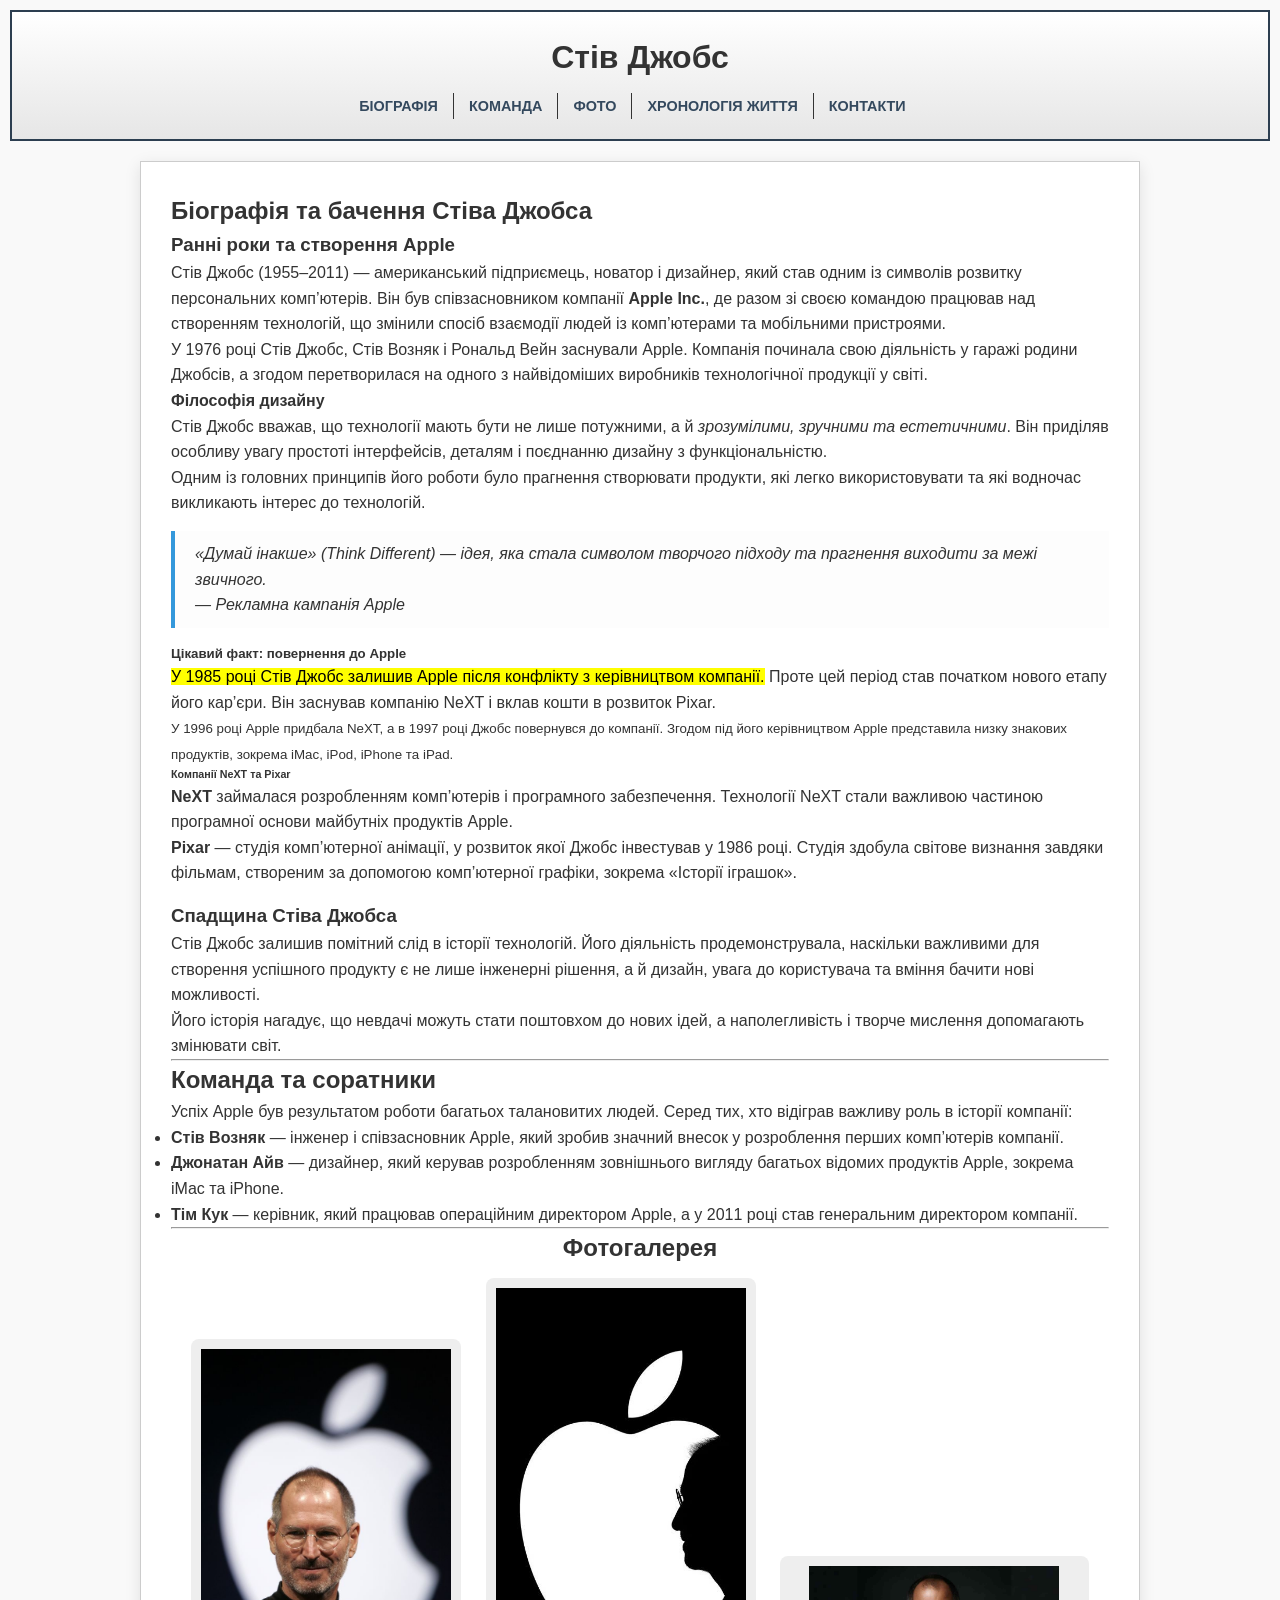
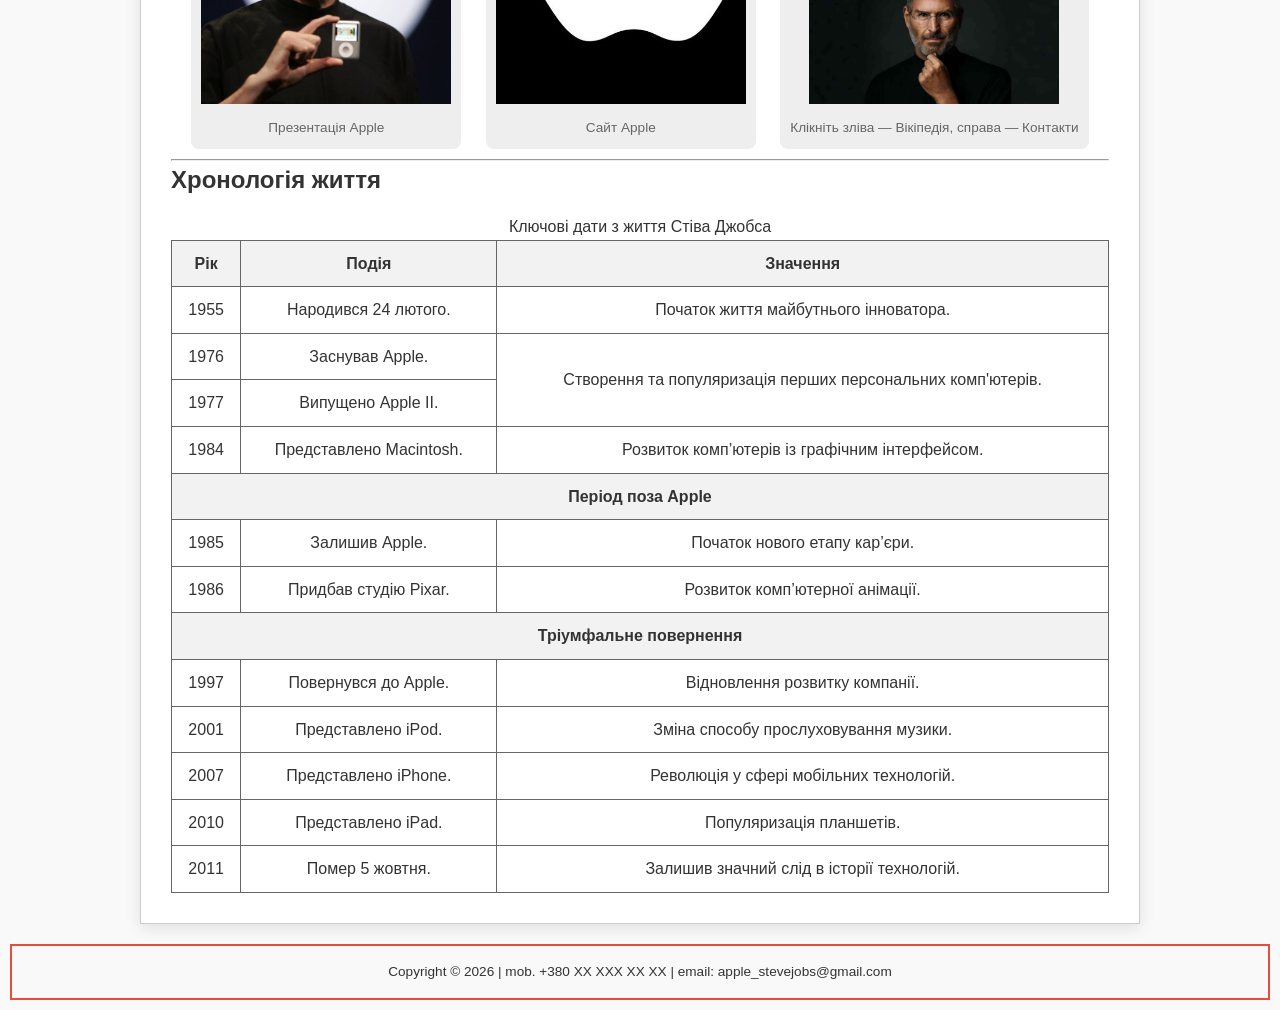
==== index.html @ e7955c0b "Перший коміт файлів ЛР1" ====
<!DOCTYPE html>
<html lang="uk">
<head>
    <meta charset="UTF-8">
    <meta name="viewport" content="width=device-width, initial-scale=1.0">
    <meta name="description" content="Біографія та досягнення видатного новатора Стіва Джобса.">
    <title>Стів Джобс — Видатна особистість</title>
    <link rel="stylesheet" href="css/styles.css">
</head>
<body>
    <header>
        <h1>Стів Джобс</h1>
        <nav>
            <ul>
                <li><a href="#bio">Біографія</a></li>
                <li><a href="#team">Команда</a></li>
                <li><a href="#photo">Фото</a></li>
                <li><a href="#awards">Хронологія життя</a></li>
                <li><a href="contact.html">Контакти</a></li>
            </ul>
        </nav>
    </header>

    <main>
        <section id="bio">
            <h2>Біографія та бачення Стіва Джобса</h2>
            <article>
                <h3>Ранні роки та створення Apple</h3>
                <p>Стів Джобс (1955–2011) — американський підприємець, новатор і дизайнер, який став одним із символів розвитку персональних комп’ютерів. Він був співзасновником компанії <strong>Apple Inc.</strong>, де разом зі своєю командою працював над створенням технологій, що змінили спосіб взаємодії людей із комп’ютерами та мобільними пристроями.</p>
                <p>У 1976 році Стів Джобс, Стів Возняк і Рональд Вейн заснували Apple. Компанія починала свою діяльність у гаражі родини Джобсів, а згодом перетворилася на одного з найвідоміших виробників технологічної продукції у світі.</p>
                
                <h4>Філософія дизайну</h4>
                <p>Стів Джобс вважав, що технології мають бути не лише потужними, а й <em>зрозумілими, зручними та естетичними</em>. Він приділяв особливу увагу простоті інтерфейсів, деталям і поєднанню дизайну з функціональністю.</p>
                <p>Одним із головних принципів його роботи було прагнення створювати продукти, які легко використовувати та які водночас викликають інтерес до технологій.</p>
                
                <blockquote cite="https://uk.wikipedia.org/wiki/Стів_Джобс">
                    <p>«Думай інакше» (Think Different) — ідея, яка стала символом творчого підходу та прагнення виходити за межі звичного.</p>
                    <cite>— Рекламна кампанія Apple</cite>
                </blockquote>
                
                <h5>Цікавий факт: повернення до Apple</h5>
                <p><mark>У 1985 році Стів Джобс залишив Apple після конфлікту з керівництвом компанії.</mark> Проте цей період став початком нового етапу його кар’єри. Він заснував компанію NeXT і вклав кошти в розвиток Pixar.</p>
                
                <p><small>У 1996 році Apple придбала NeXT, а в 1997 році Джобс повернувся до компанії. Згодом під його керівництвом Apple представила низку знакових продуктів, зокрема iMac, iPod, iPhone та iPad.</small></p>
                
                <h6>Компанії NeXT та Pixar</h6>
                <p><strong>NeXT</strong> займалася розробленням комп’ютерів і програмного забезпечення. Технології NeXT стали важливою частиною програмної основи майбутніх продуктів Apple.</p>
                <p><strong>Pixar</strong> — студія комп’ютерної анімації, у розвиток якої Джобс інвестував у 1986 році. Студія здобула світове визнання завдяки фільмам, створеним за допомогою комп’ютерної графіки, зокрема «Історії іграшок».</p>

                <h3 style="margin-top: 15px;">Спадщина Стіва Джобса</h3>
                <p>Стів Джобс залишив помітний слід в історії технологій. Його діяльність продемонструвала, наскільки важливими для створення успішного продукту є не лише інженерні рішення, а й дизайн, увага до користувача та вміння бачити нові можливості.</p>
                <p>Його історія нагадує, що невдачі можуть стати поштовхом до нових ідей, а наполегливість і творче мислення допомагають змінювати світ.</p>
            </article>
        </section>

        <hr>

        <section id="team">
            <h2>Команда та соратники</h2>
            <aside>
                <p>Успіх Apple був результатом роботи багатьох талановитих людей. Серед тих, хто відіграв важливу роль в історії компанії:</p>
                <ul>
                    <li><strong>Стів Возняк</strong> — інженер і співзасновник Apple, який зробив значний внесок у розроблення перших комп’ютерів компанії.</li>
                    <li><strong>Джонатан Айв</strong> — дизайнер, який керував розробленням зовнішнього вигляду багатьох відомих продуктів Apple, зокрема iMac та iPhone.</li>
                    <li><strong>Тім Кук</strong> — керівник, який працював операційним директором Apple, а у 2011 році став генеральним директором компанії.</li>
                </ul>
            </aside>
        </section>

        <hr>

        <section id="photo">
            <h2>Фотогалерея</h2>
            <figure>
                <img src="images/jobs1.jpg" alt="Стів Джобс презентує iPhone" width="250">
                <figcaption>Презентація Apple</figcaption>
            </figure>
            
            <figure>
                <a href="https://www.apple.com" target="_blank" rel="noopener">
                    <img src="images/jobs2.jpg" alt="Логотип компанії Apple" width="250">
                </a>
                <figcaption>Сайт Apple</figcaption>
            </figure>

            <figure>
                <img src="images/jobs3.jpg" alt="Macintosh" width="250" usemap="#macmap">
                <map name="macmap">
                    <area shape="rect" coords="0,0,125,250" href="https://uk.wikipedia.org/wiki/Стів_Джобс" target="_blank" alt="Біографія на Вікіпедії">
                    <area shape="rect" coords="125,0,250,250" href="contact.html" alt="Перейти до контактів">
                </map>
                <figcaption>Клікніть зліва — Вікіпедія, справа — Контакти</figcaption>
            </figure>
        </section>

        <hr>

        <section id="awards">
            <h2>Хронологія життя</h2>
            <table border="1">
                <caption>Ключові дати з життя Стіва Джобса</caption>
                <thead>
                    <tr>
                        <th>Рік</th>
                        <th>Подія</th>
                        <th>Значення</th>
                    </tr>
                </thead>
                <tbody>
                    <tr>
                        <td>1955</td>
                        <td>Народився 24 лютого.</td>
                        <td>Початок життя майбутнього інноватора.</td>
                    </tr>
                    <tr>
                        <td>1976</td>
                        <td>Заснував Apple.</td>
                        <td rowspan="2">Створення та популяризація перших персональних комп'ютерів.</td>
                    </tr>
                    <tr>
                        <td>1977</td>
                        <td>Випущено Apple II.</td>
                    </tr>
                    <tr>
                        <td>1984</td>
                        <td>Представлено Macintosh.</td>
                        <td>Розвиток комп’ютерів із графічним інтерфейсом.</td>
                    </tr>
                    <tr>
                        <td colspan="3" style="text-align:center; background-color:#f2f2f2;"><strong>Період поза Apple</strong></td>
                    </tr>
                    <tr>
                        <td>1985</td>
                        <td>Залишив Apple.</td>
                        <td>Початок нового етапу кар’єри.</td>
                    </tr>
                    <tr>
                        <td>1986</td>
                        <td>Придбав студію Pixar.</td>
                        <td>Розвиток комп’ютерної анімації.</td>
                    </tr>
                    <tr>
                        <td colspan="3" style="text-align:center; background-color:#f2f2f2;"><strong>Тріумфальне повернення</strong></td>
                    </tr>
                    <tr>
                        <td>1997</td>
                        <td>Повернувся до Apple.</td>
                        <td>Відновлення розвитку компанії.</td>
                    </tr>
                    <tr>
                        <td>2001</td>
                        <td>Представлено iPod.</td>
                        <td>Зміна способу прослуховування музики.</td>
                    </tr>
                    <tr>
                        <td>2007</td>
                        <td>Представлено iPhone.</td>
                        <td>Революція у сфері мобільних технологій.</td>
                    </tr>
                    <tr>
                        <td>2010</td>
                        <td>Представлено iPad.</td>
                        <td>Популяризація планшетів.</td>
                    </tr>
                    <tr>
                        <td>2011</td>
                        <td>Помер 5 жовтня.</td>
                        <td>Залишив значний слід в історії технологій.</td>
                    </tr>
                </tbody>
            </table>
        </section>
    </main>

    <footer>
        <p>Copyright &copy; 2026 | mob. +380 XX XXX XX XX | email: apple_stevejobs@gmail.com</p>
    </footer>
</body>
</html>
---- css/styles.css ----
* {
    margin: 0;
    padding: 0;
    box-sizing: border-box; 
}

body {
    font-family: Arial, sans-serif;
    line-height: 1.6;
    background-color: #f9f9f9;
    color: #333;
}

main {
    max-width: 1000px;
    margin: 20px auto;
    background: #fff;
    padding: 30px;
    border: 1px solid #ccc;
    box-shadow: 0 4px 15px rgba(0, 0, 0, 0.1);
}

header {
    text-align: center;
    padding: 20px;
    background: linear-gradient(to bottom, #ffffff, #e6e6e6);
    border: 2px solid #2c3e50;
    margin: 10px;
}

nav ul {
    list-style: none;
    display: flex;
    justify-content: center;
    gap: 15px;
    margin-top: 10px;
}

nav ul li {
    border-right: 1px solid #333;
    padding-right: 15px;
}

nav ul li:last-child {
    border-right: none;
}

nav a {
    text-decoration: none;
    color: #34495e;
    font-weight: bold;
    text-transform: uppercase;
    font-size: 0.9em;
}

nav a:hover {
    color: #E72E2E;
}

blockquote {
    border-left: 4px solid #3498db;
    padding: 10px 20px;
    margin: 15px 0;
    background: #fdfdfd;
    font-style: italic;
}

#photo {
    text-align: center;
}

figure {
    display: inline-block;
    margin: 10px;
    background: #eee;
    padding: 10px;
    border-radius: 8px; 
}

figcaption {
    font-size: 0.85em;
    color: #666;
    margin-top: 5px;
}

table {
    width: 100%;
    border-collapse: collapse;
    margin-top: 15px;
}

th, td {
    border: 1px solid #666;
    padding: 10px;
    text-align: center;
}

th {
    background-color: #f2f2f2;
}

footer {
    text-align: center;
    padding: 15px;
    margin: 10px;
    border: 2px solid #e74c3c;
    font-size: 0.85em;
}

.sticky-menu {
    position: sticky;
    top: 0;
    background: #8dfead;
    padding: 15px;
    z-index: 1000;
    box-shadow: 0 2px 5px rgba(0,0,0,0.1);
}

.float-container {
    border: 1px dashed #333;
    padding: 15px;
    margin-bottom: 30px;
    overflow: hidden; 
}

.float-left {
    float: left;
    margin: 0 15px 15px 0;
}

.float-right {
    float: right;
    margin: 0 0 15px 15px;
}

.float-none {
    clear: both;
    display: block;
    margin: 20px auto;
}

.position-container {
    position: relative;
    height: 300px;
    background: #fafafa;
    border: 1px solid #ccc;
    margin-bottom: 30px;
}

.layered-box {
    width: 150px;
    height: 150px;
    position: absolute;
    border-radius: 10px;
    border: 2px solid #333;
}

.box-bottom {
    background-color: #e72e2e;
    top: 20px;
    right: 120px;
    z-index: 1;
}

.box-middle {
    background-color: #3498db;
    top: 50px;
    right: 70px;
    z-index: 2;
}

.box-top {
    background-color: #f39c12;
    top: 80px;
    right: 20px;
    z-index: 3;
    padding: 10px;
    font-size: 14px;
    text-align: center;
    font-weight: bold;
}

.form-wrapper {
    padding: 25px;
    margin-bottom: 30px;
    border: 1px dashed #666;
    border-radius: 8px;
}

.reg-form { 
    background-color: #e9ceff; 
} 

.login-form { 
    background-color: #a8e3ed; 
    width: 60%;
    margin: 0 auto 30px auto; 
}

.feedback-form { 
    background-color: #ffcaca; 
} 

.form-group {
    margin-bottom: 15px;
}

.form-group label {
    display: block;
    margin-bottom: 5px;
    font-weight: bold;
}

input[type="text"], 
input[type="email"], 
input[type="password"], 
input[type="number"], 
input[type="date"], 
input[type="tel"], 
input[type="url"], 
select, 
textarea {
    width: 100%;
    padding: 10px;
    border: 2px solid #ccc;
    border-radius: 5px;
    transition: all 0.3s ease;
}

input:focus, select:focus, textarea:focus {
    outline: none;
    border-color: #7bdbb3;
    box-shadow: 0 0 8px rgba(52, 152, 219, 0.5);
    transform: scale(1.02); 
}

input:not(:placeholder-shown):valid {
    border-left: 5px solid #2ecc71; 
}

input:not(:placeholder-shown):invalid {
    border-left: 5px solid #e74c3c; 
}

.inline-group {
    display: flex;
    align-items: center;
    gap: 10px;
}

.inline-label {
    font-weight: normal !important;
    margin-bottom: 0 !important;
}

.form-actions {
    margin-top: 20px;
}

.form-actions.center {
    text-align: center;
}

button {
    background: linear-gradient(to bottom, #ffffff, #e0e0e0);
    border: 1px solid #aaa;
    padding: 10px 20px;
    font-weight: bold;
    cursor: pointer;
    border-radius: 4px;
    box-shadow: 1px 1px 3px rgba(0,0,0,0.3);
    transition: background 0.2s;
}

button:hover {
    background: linear-gradient(to bottom, #f0f0f0, #d0d0d0);
}

button:active { 
    box-shadow: inset 2px 2px 5px rgba(0,0,0,0.4);
    transform: translateY(1px);
}

.flex-form {
    display: flex;
    gap: 20px;
}

.left-col { flex: 1; }
.right-col { flex: 1; }
.h-100 { height: 100%; display: flex; flex-direction: column; }
.h-100 textarea { flex-grow: 1; resize: none; min-height: 120px; }

.circles {
    display: flex;
    gap: 15px;
    margin-top: 10px;
}

.circle {
    width: 50px;
    height: 50px;
    border: 2px dashed #666;
    border-radius: 50%;
    display: inline-block;
}

.fixed-arrow {
    position: fixed;
    bottom: 20px;
    right: 20px;
    background: #3498db;
    color: #fff;
    font-size: 24px;
    text-decoration: none;
    padding: 15px;
    border-radius: 5px;
    box-shadow: 2px 2px 10px rgba(0,0,0,0.3);
    z-index: 1000;
}

.fixed-arrow:hover {
    background: #2980b9;
}
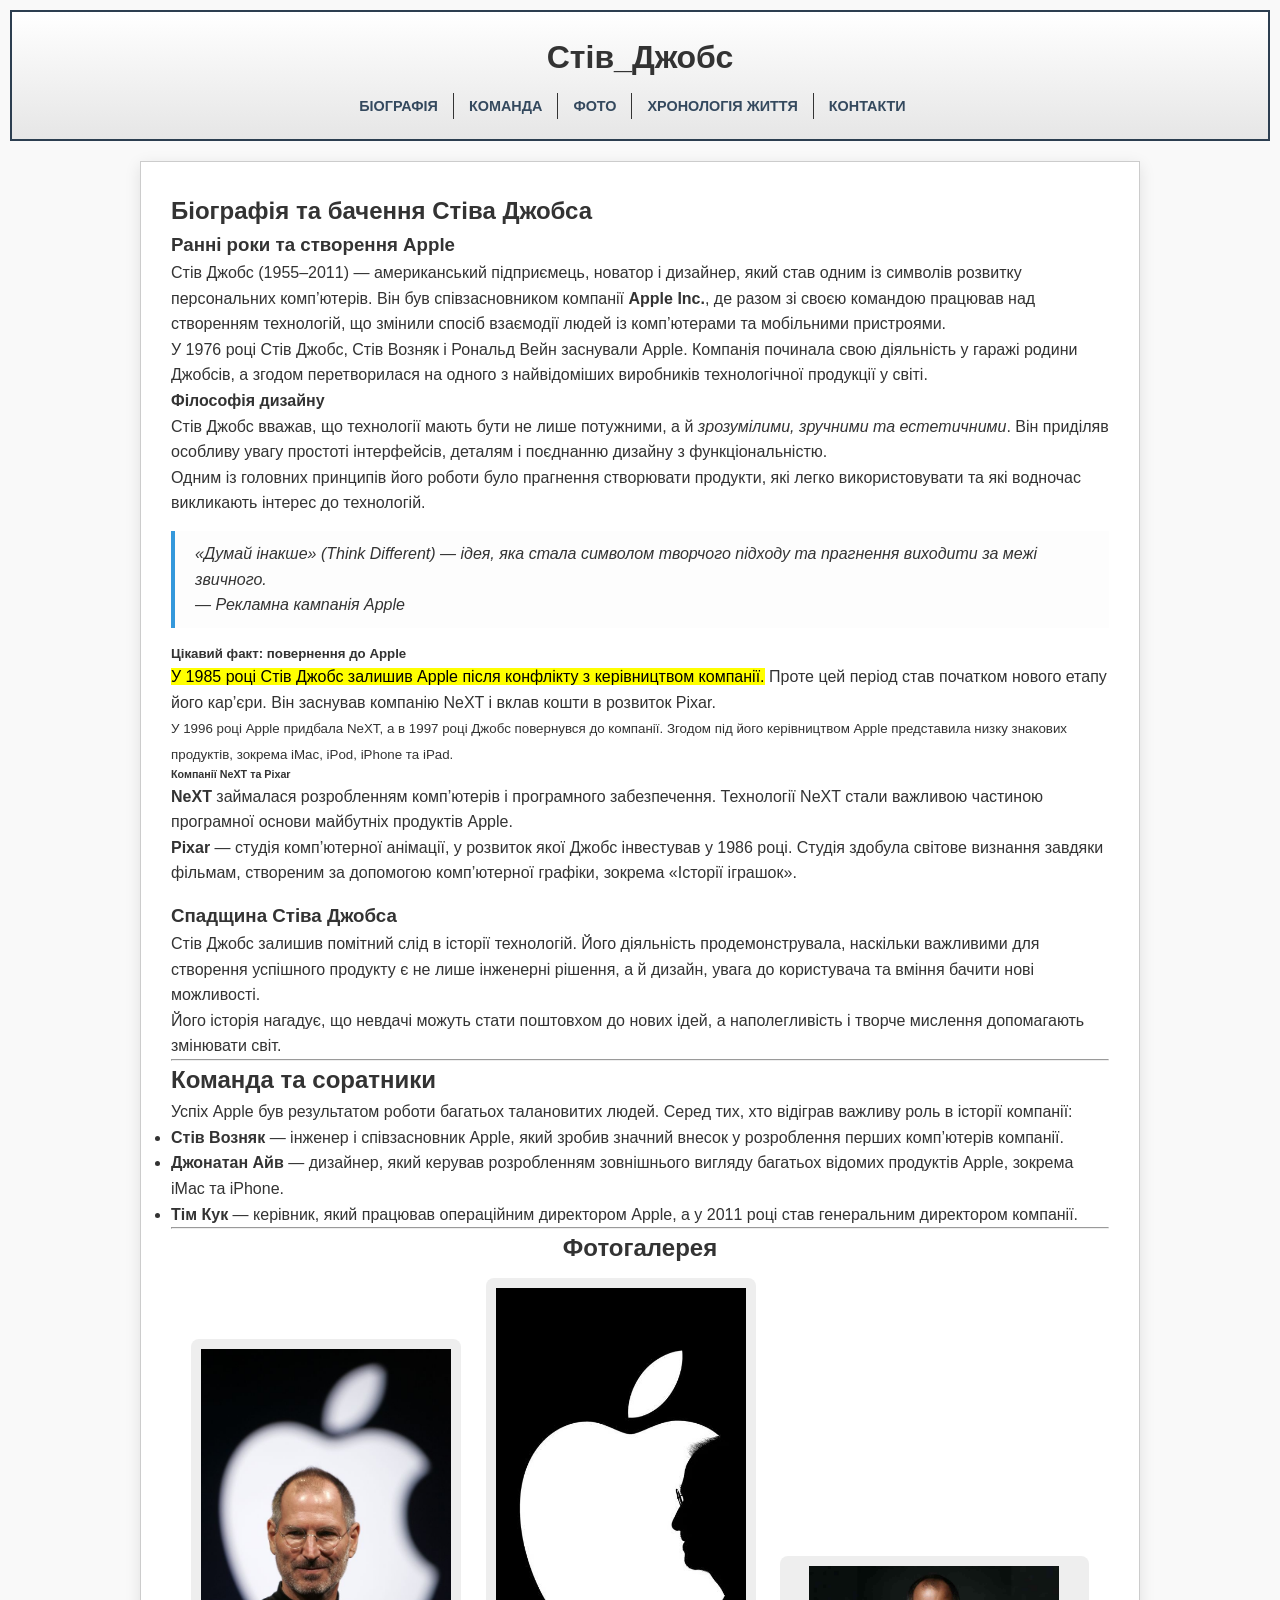
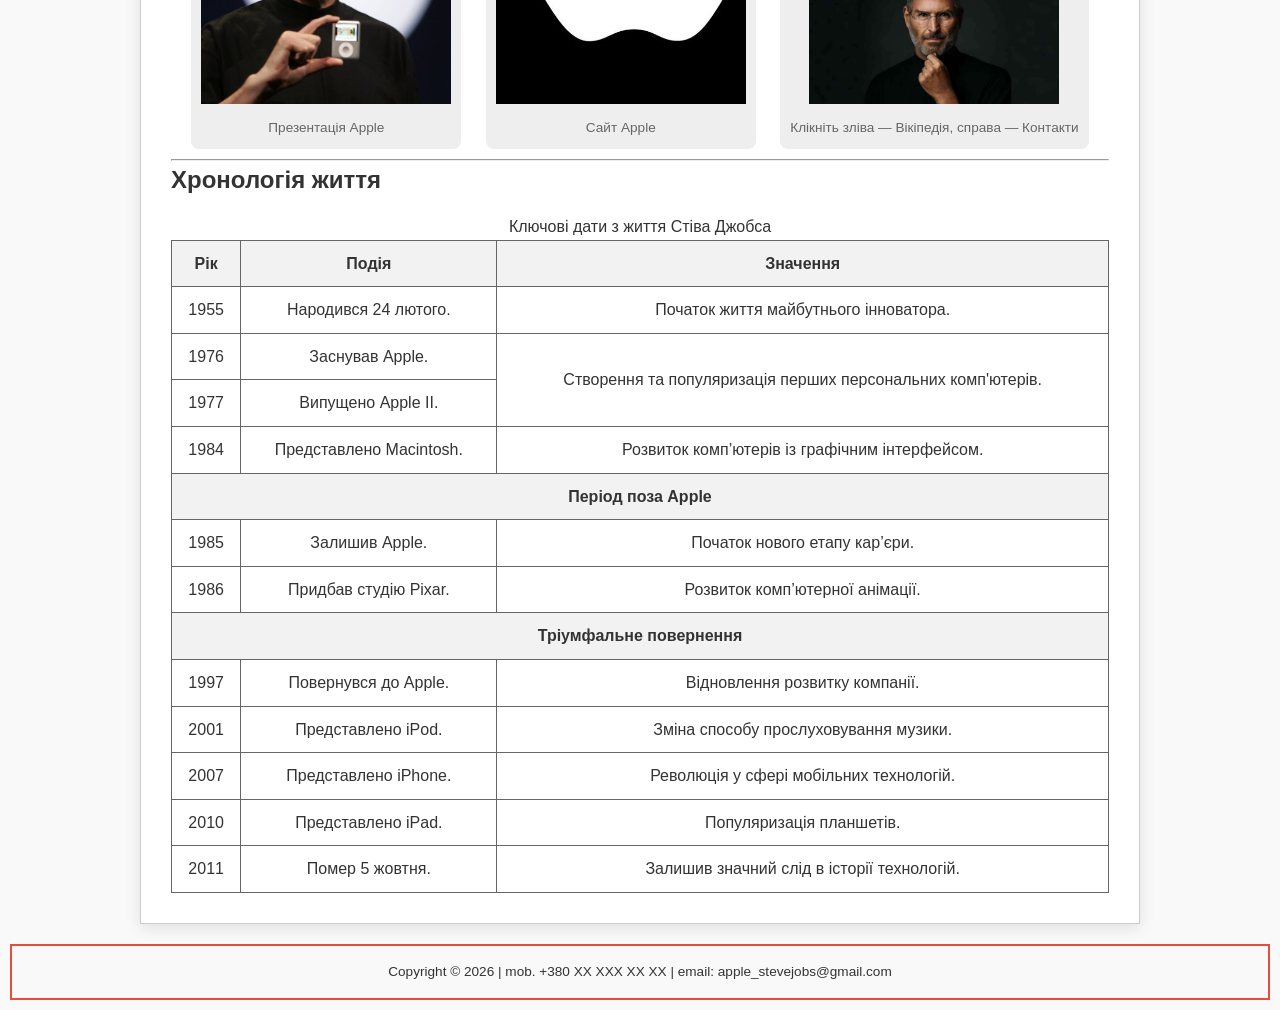
==== commit 2f40a7d9: "Дрібні виправлення коду" ====
--- a/index.html
+++ b/index.html
@@ -9,7 +9,7 @@
 </head>
 <body>
     <header>
-        <h1>Стів Джобс</h1>
+        <h1>Стів_Джобс</h1>
         <nav>
             <ul>
                 <li><a href="#bio">Біографія</a></li>
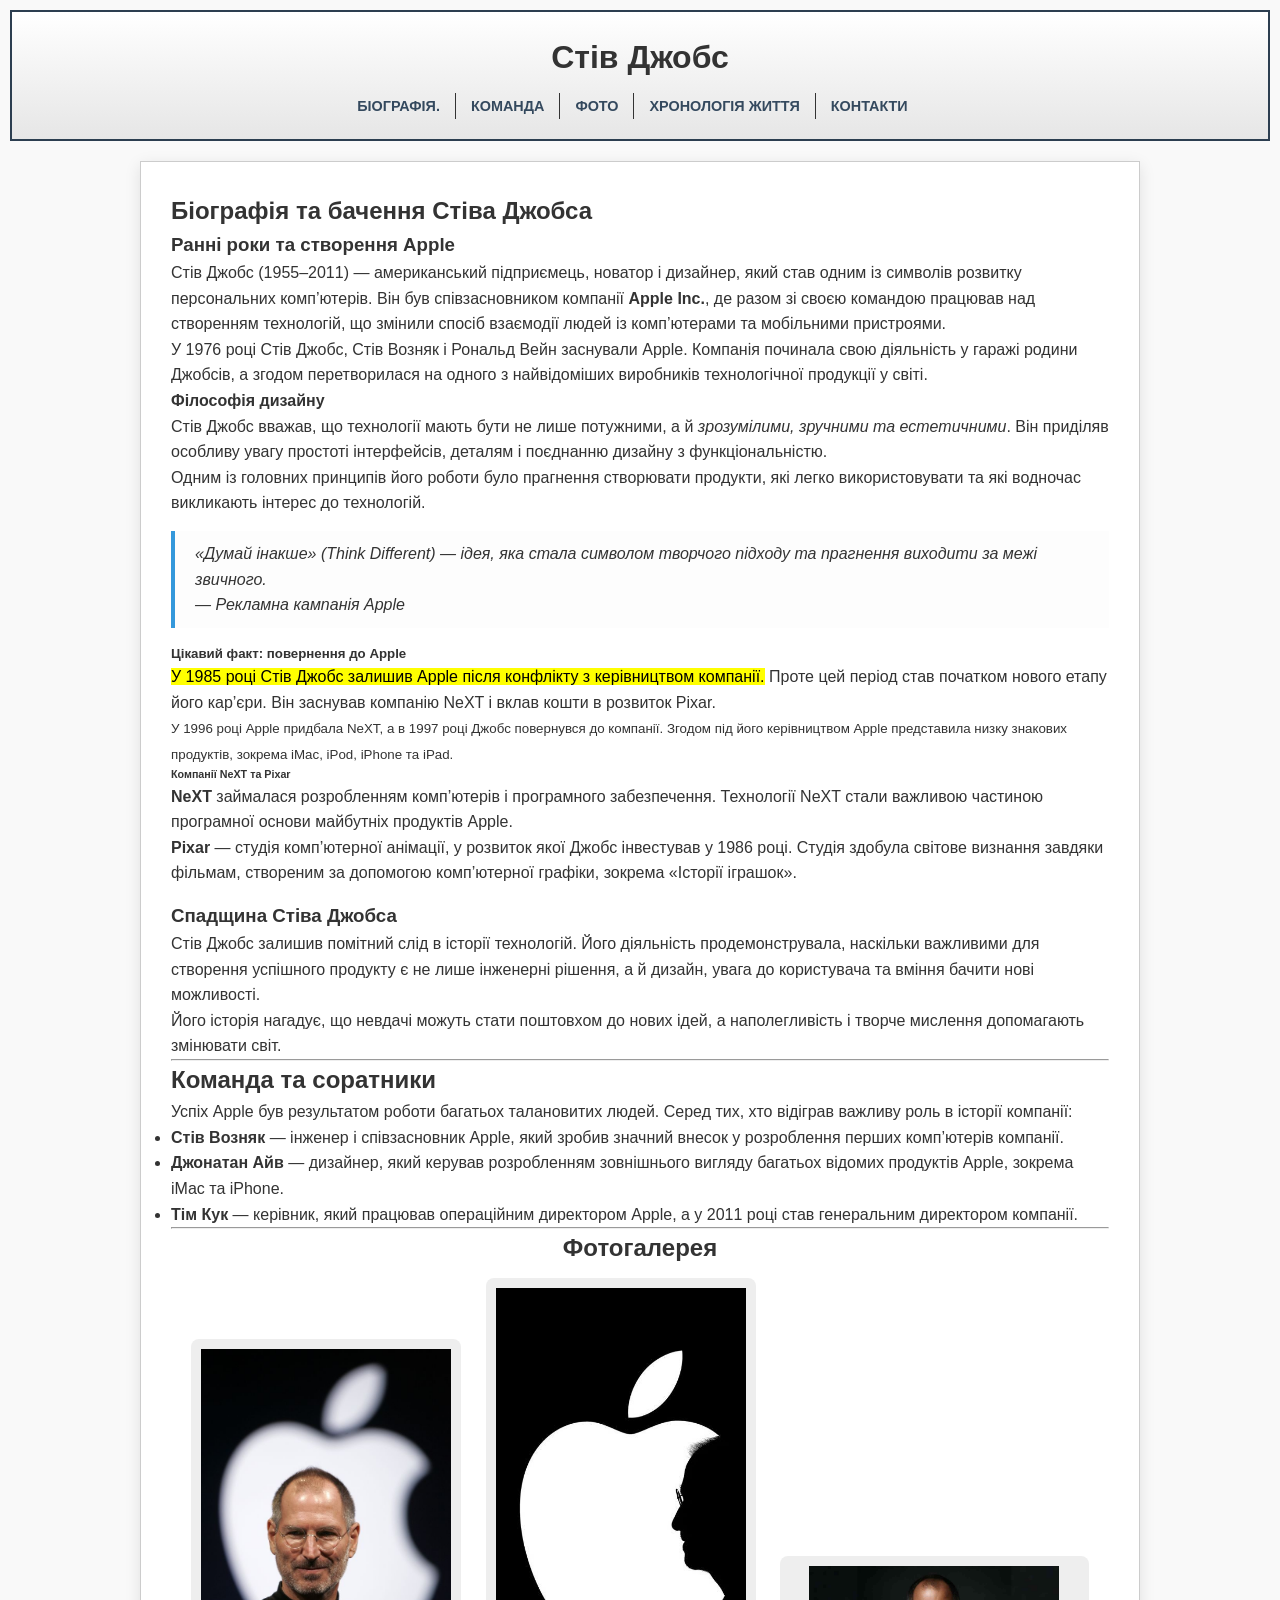
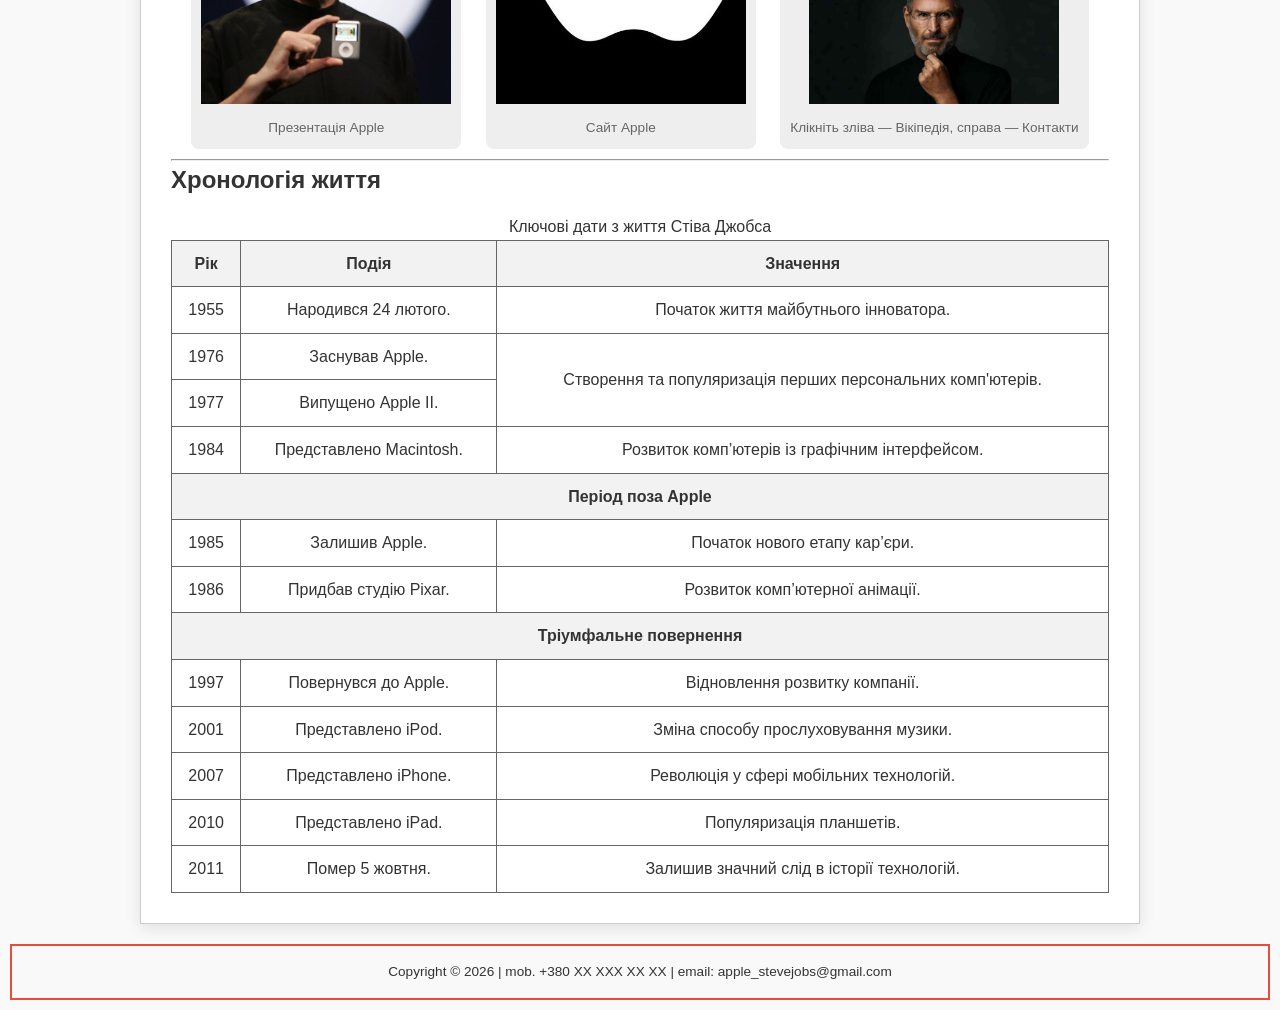
==== commit a21bd451: "Зміни в біографії" ====
--- a/index.html
+++ b/index.html
@@ -9,10 +9,11 @@
 </head>
 <body>
     <header>
-        <h1>Стів_Джобс</h1>
+        <!-- Тестова гілка -->
+        <h1>Стів Джобс</h1>
         <nav>
             <ul>
-                <li><a href="#bio">Біографія</a></li>
+                <li><a href="#bio">Біографія.</a></li>
                 <li><a href="#team">Команда</a></li>
                 <li><a href="#photo">Фото</a></li>
                 <li><a href="#awards">Хронологія життя</a></li>
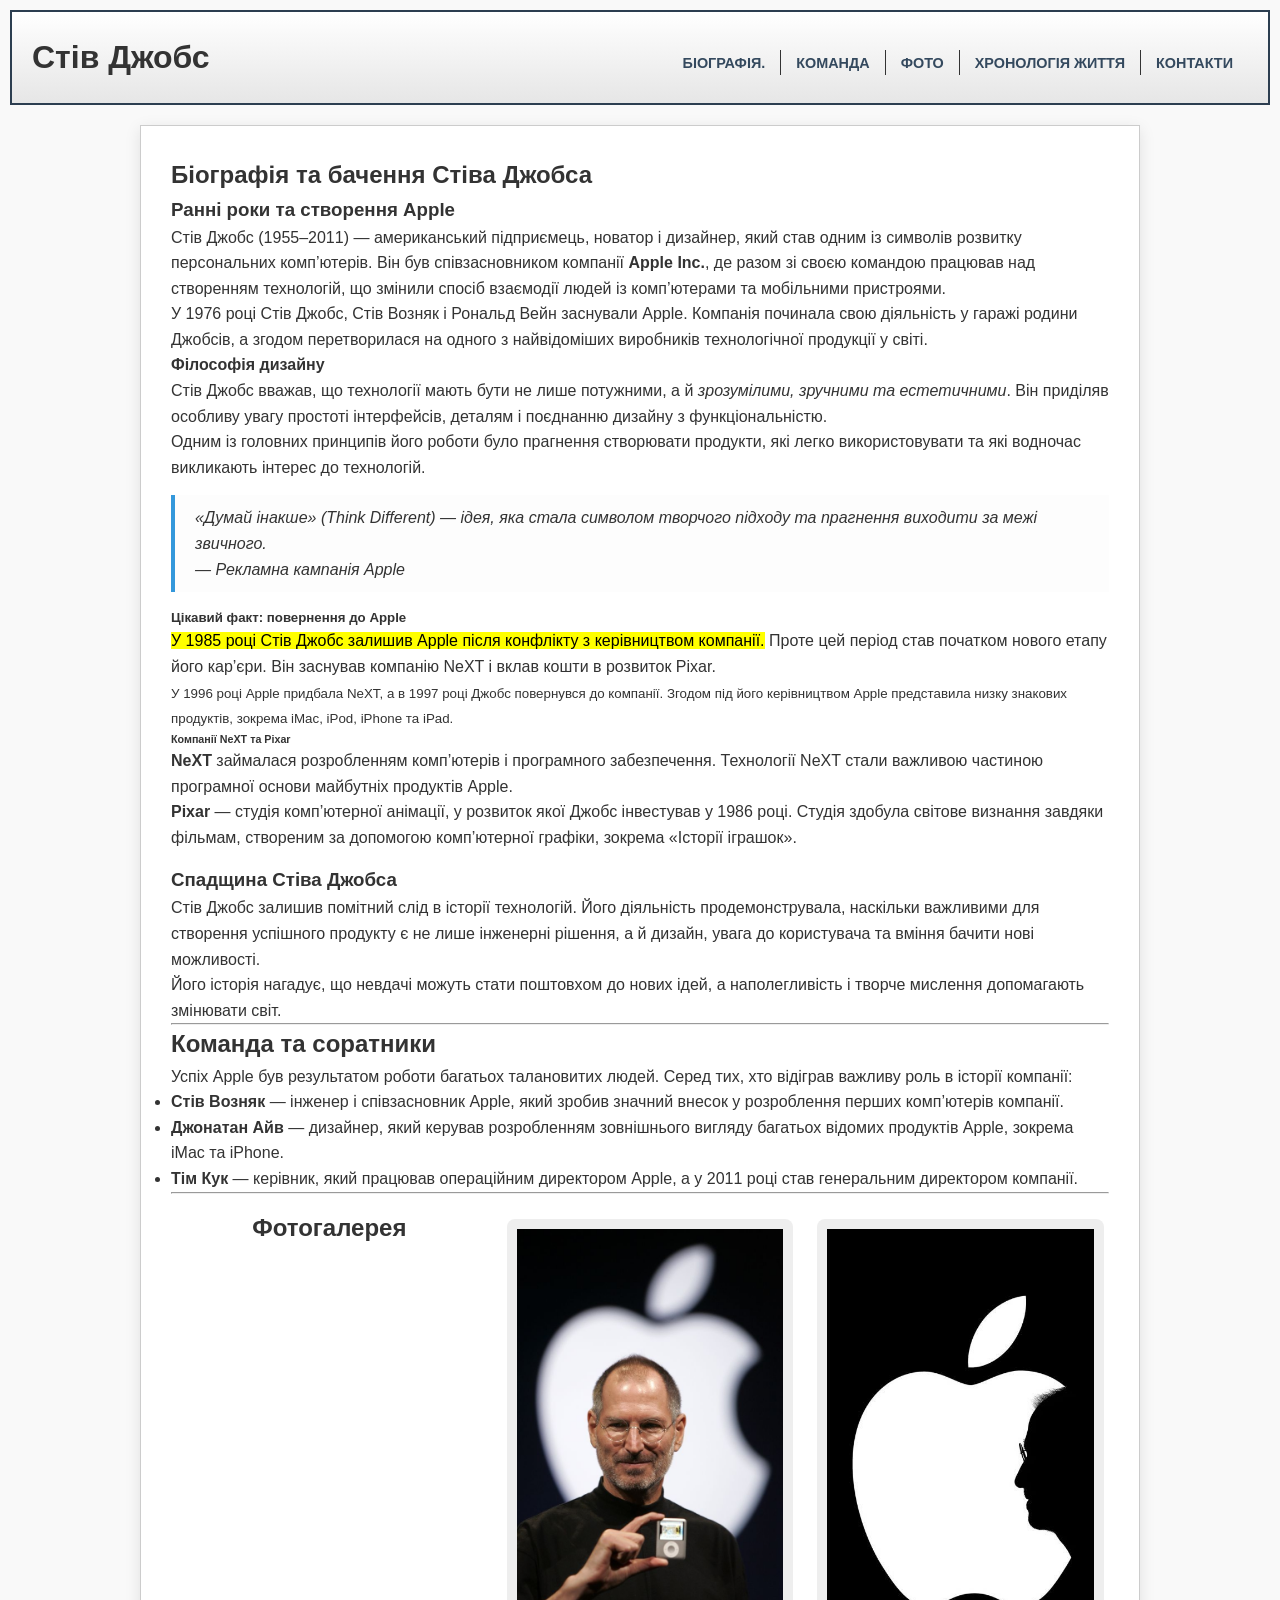
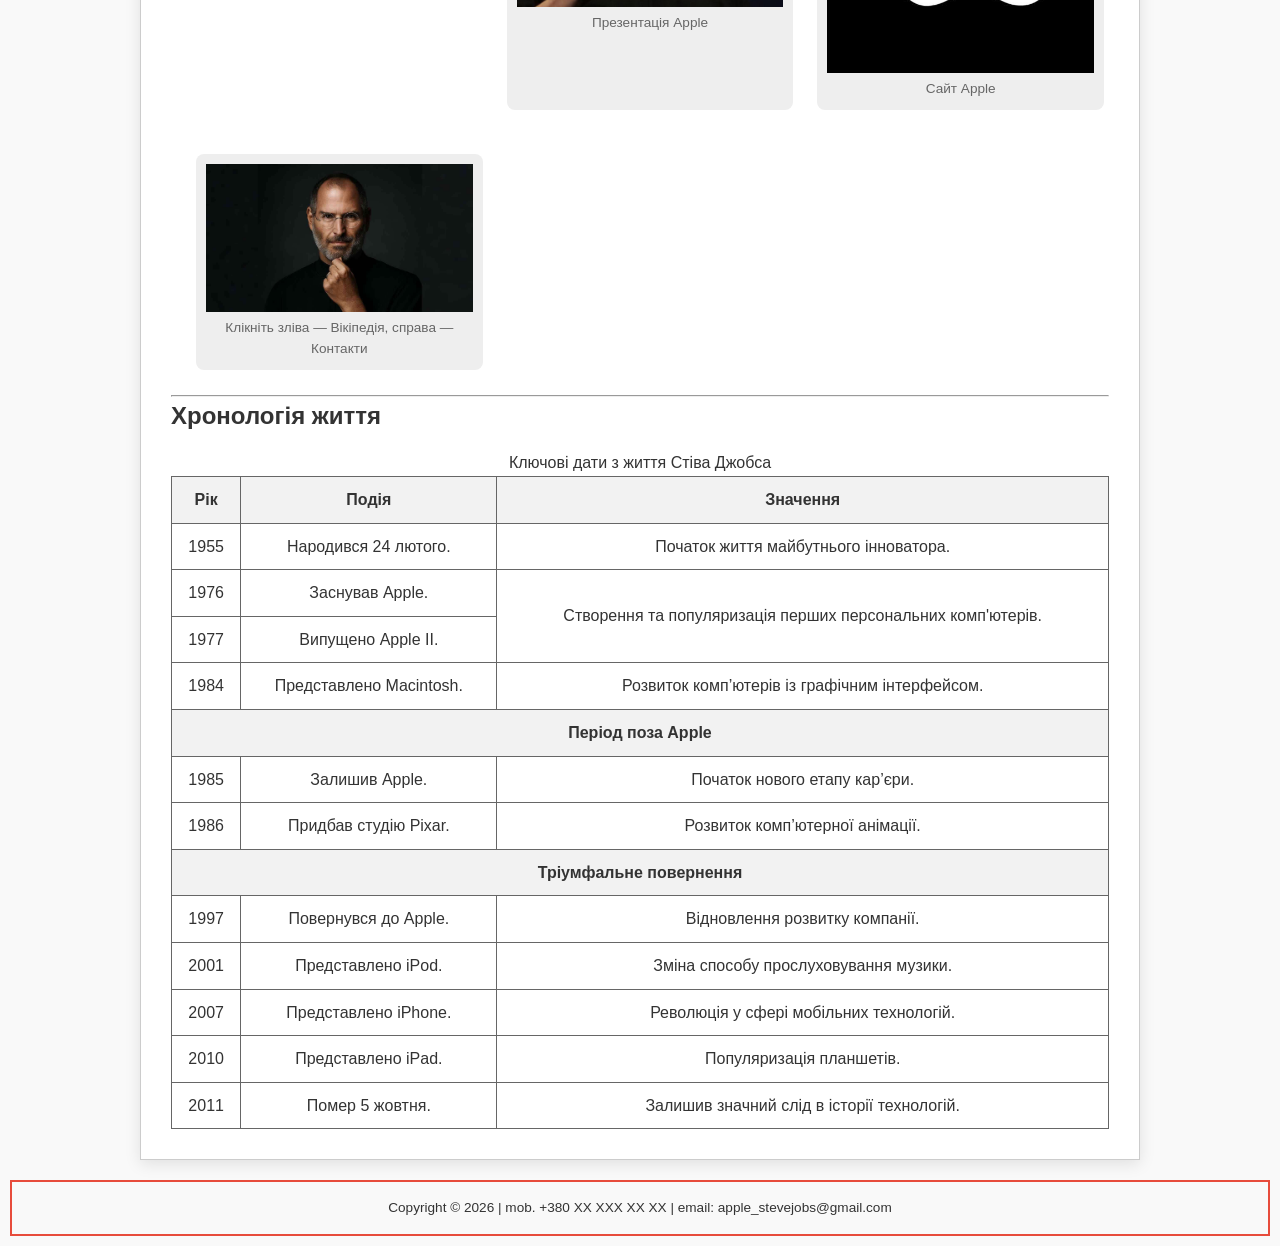
==== commit 802c54c0: "Додано адаптивність (Flexbox, Grid, медіа-запити) для ЛР3" ====
--- a/index.html
+++ b/index.html
@@ -73,19 +73,19 @@
         <section id="photo">
             <h2>Фотогалерея</h2>
             <figure>
-                <img src="images/jobs1.jpg" alt="Стів Джобс презентує iPhone" width="250">
+                <img src="images/jobs1.jpg" alt="Стів Джобс презентує iPhone">
                 <figcaption>Презентація Apple</figcaption>
             </figure>
             
             <figure>
                 <a href="https://www.apple.com" target="_blank" rel="noopener">
-                    <img src="images/jobs2.jpg" alt="Логотип компанії Apple" width="250">
+                    <img src="images/jobs2.jpg" alt="Логотип компанії Apple">
                 </a>
                 <figcaption>Сайт Apple</figcaption>
             </figure>
 
             <figure>
-                <img src="images/jobs3.jpg" alt="Macintosh" width="250" usemap="#macmap">
+                <img src="images/jobs3.jpg" alt="Macintosh" usemap="#macmap">
                 <map name="macmap">
                     <area shape="rect" coords="0,0,125,250" href="https://uk.wikipedia.org/wiki/Стів_Джобс" target="_blank" alt="Біографія на Вікіпедії">
                     <area shape="rect" coords="125,0,250,250" href="contact.html" alt="Перейти до контактів">
--- a/css/styles.css
+++ b/css/styles.css
@@ -3,6 +3,12 @@
     margin: 0;
     padding: 0;
     box-sizing: border-box; 
+}
+
+img {
+    max-width: 100%;
+    height: auto;
+    display: block;
 }
 
 body {
@@ -22,11 +28,20 @@
 }
 
 header {
-    text-align: center;
+    display: flex;
+    flex-direction: column; /* Розташовуємо заголовок над меню */
+    align-items: center; /* Центруємо елементи */
     padding: 20px;
     background: linear-gradient(to bottom, #ffffff, #e6e6e6);
     border: 2px solid #2c3e50;
     margin: 10px;
+}
+
+@media (min-width: 768px) {
+    header {
+        flex-direction: row; /* Горизонтальне розташування */
+        justify-content: space-between; /* Розносимо по краях */
+    }
 }
 
 nav ul {
@@ -66,8 +81,23 @@
     font-style: italic;
 }
 
+/* Перетворюємо галерею на Grid-контейнер */
 #photo {
+    display: grid;
+    gap: 1.5rem; /* Відстань між фотографіями */
+    /* Автоматично створюємо адаптивні колонки з мінімальною шириною 250px */
+    grid-template-columns: repeat(auto-fit, minmax(250px, 1fr));
     text-align: center;
+    padding: 15px;
+}
+
+/* Прибираємо margin та display: inline-block з figure, оскільки тепер ними керує Grid */
+figure {
+    background: #eee;
+    padding: 10px;
+    border-radius: 8px; 
+    margin: 0; /* Оновлено */
+    width: 100%; /* Фото займатиме всю ширину комірки Grid */
 }
 
 figure {
@@ -322,4 +352,54 @@
 
 .fixed-arrow:hover {
     background: #2980b9;
+}
+
+/*   МЕДІА-ЗАПИТИ ДЛЯ АДАПТИВНОСТІ */
+
+/* 1. Breakpoint для планшетів: зміна таблиці хронології та форми входу*/
+@media (max-width: 992px) {
+    .login-form { 
+        width: 80%; 
+    }
+    table, thead, tbody, th, td, tr { 
+        display: block;
+    }
+    th {
+        display: none;
+    }
+    td {
+        text-align: left;
+        border-bottom: 1px solid #ccc;
+    }
+}
+
+/* 2. Breakpoint для великих телефонів: адаптація навігації*/
+@media (max-width: 768px) {
+    nav ul {
+        flex-direction: column; 
+        gap: 10px;
+    }
+    nav ul li {
+        border-right: none; 
+        border-bottom: 1px solid #ccc;
+        padding-bottom: 5px;
+        padding-right: 0;
+        text-align: center;
+    }
+    .flex-form {
+        flex-direction: column; 
+    }
+}
+
+/* 3. Breakpoint для малих смартфонів: спрощення блоків */
+@media (max-width: 480px) {
+    main {
+        padding: 15px; 
+    }
+    .login-form { 
+        width: 100%;
+    }
+    .position-container {
+        display: none; 
+    }
 }
